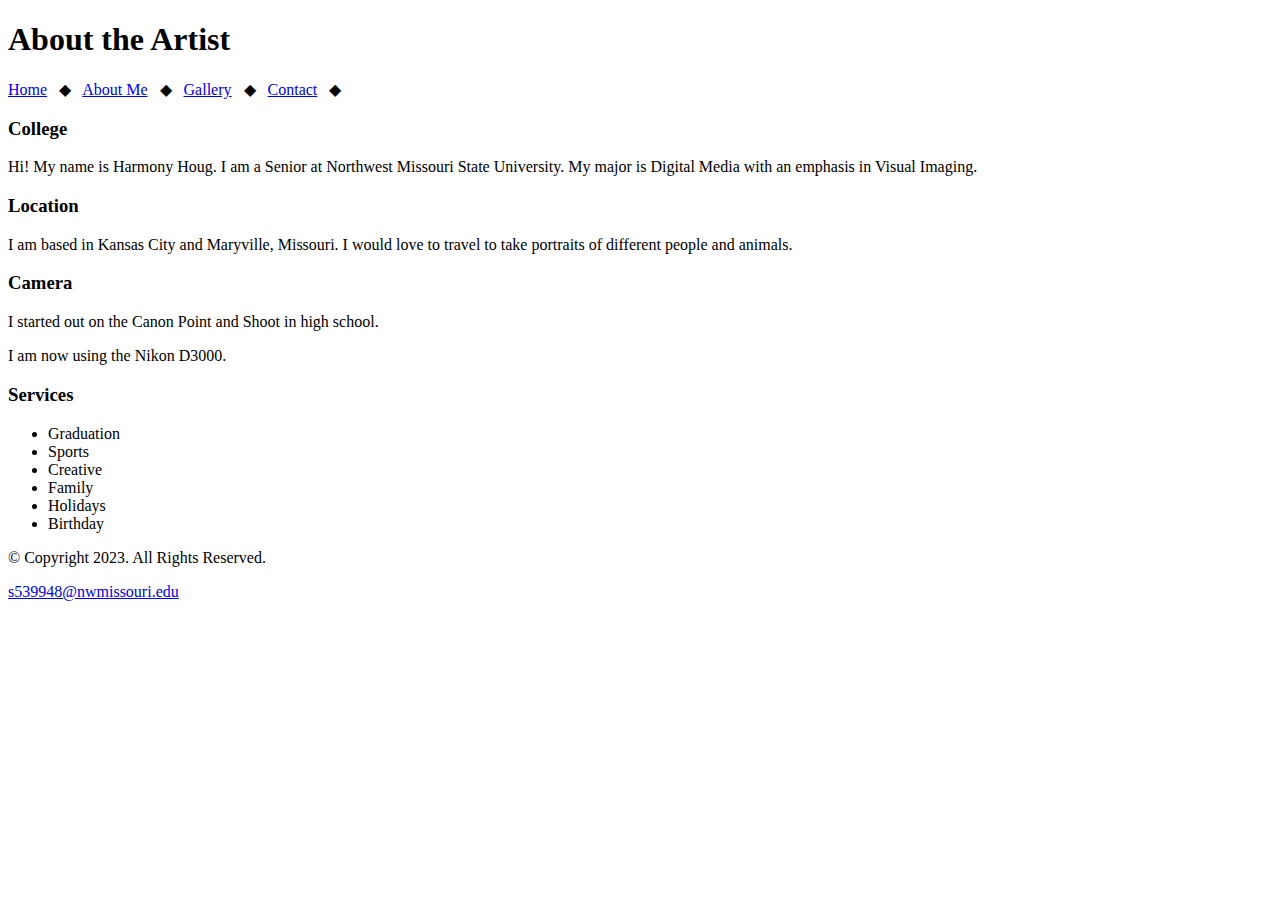
==== about.html @ 30bdf88c "Portfolio Project" ====
<!DOCTYPE html>
    <!-- Student Name: Harmony Houg
         File Name: Portfolio Project:about
         Date: September 13, 2023
    -->

<html lang="en">

<head>
    <title>About Me</title>
    <meta charset="utf-8">
</head>

<body>
    
    <div id="container">
    
        <!-- Use the header area for the website name of logo -->
        <header>
            <h1>About the Artist</h1>
        </header>


        <!-- Use the nav area to add hyperlinks to other pages within the website -->
        <nav>
            <p> <a href="index.html">Home</a> &nbsp; &#9670; &nbsp;
                <a href="about.html">About Me</a> &nbsp; &#9670; &nbsp;
                <a href="gallery.html">Gallery</a> &nbsp; &#9670; &nbsp;
                <a href="contact.html">Contact</a> &nbsp; &#9670; &nbsp;
            </p>
        </nav>


        <!-- Use the main area to add the main content of the webpage -->
        <main>
            <div id="about">
                
                <h3>College</h3>
                <p>Hi! My name is Harmony Houg. I am a Senior at Northwest Missouri State University. My major is Digital Media with an emphasis in Visual Imaging.</p>
                
                <h3>Location</h3>
                <p>I am based in Kansas City and Maryville, Missouri. I would love to travel to take portraits of different people and animals.</p>
                
                <h3>Camera</h3>
                <p>I started out on the Canon Point and Shoot in high school.</p>
                <p>I am now using the Nikon D3000.</p>
            </div>
            
            <div id="services">
            
                <h3>Services</h3>
                <ul>
                    <li>Graduation</li>
                    <li>Sports</li>
                    <li>Creative</li>
                    <li>Family</li>
                    <li>Holidays</li>
                    <li>Birthday</li>
                </ul>   
            </div>
        </main>


        <!-- Use the footer area to add webpage footer content -->
        <footer>
            <p>&copy; Copyright 2023. All Rights Reserved.</p>
            <p><a href="mailto:s539948@nwmissouri.edu">s539948@nwmissouri.edu</a></p>
        </footer>
    
    </div>
</body>
</html>
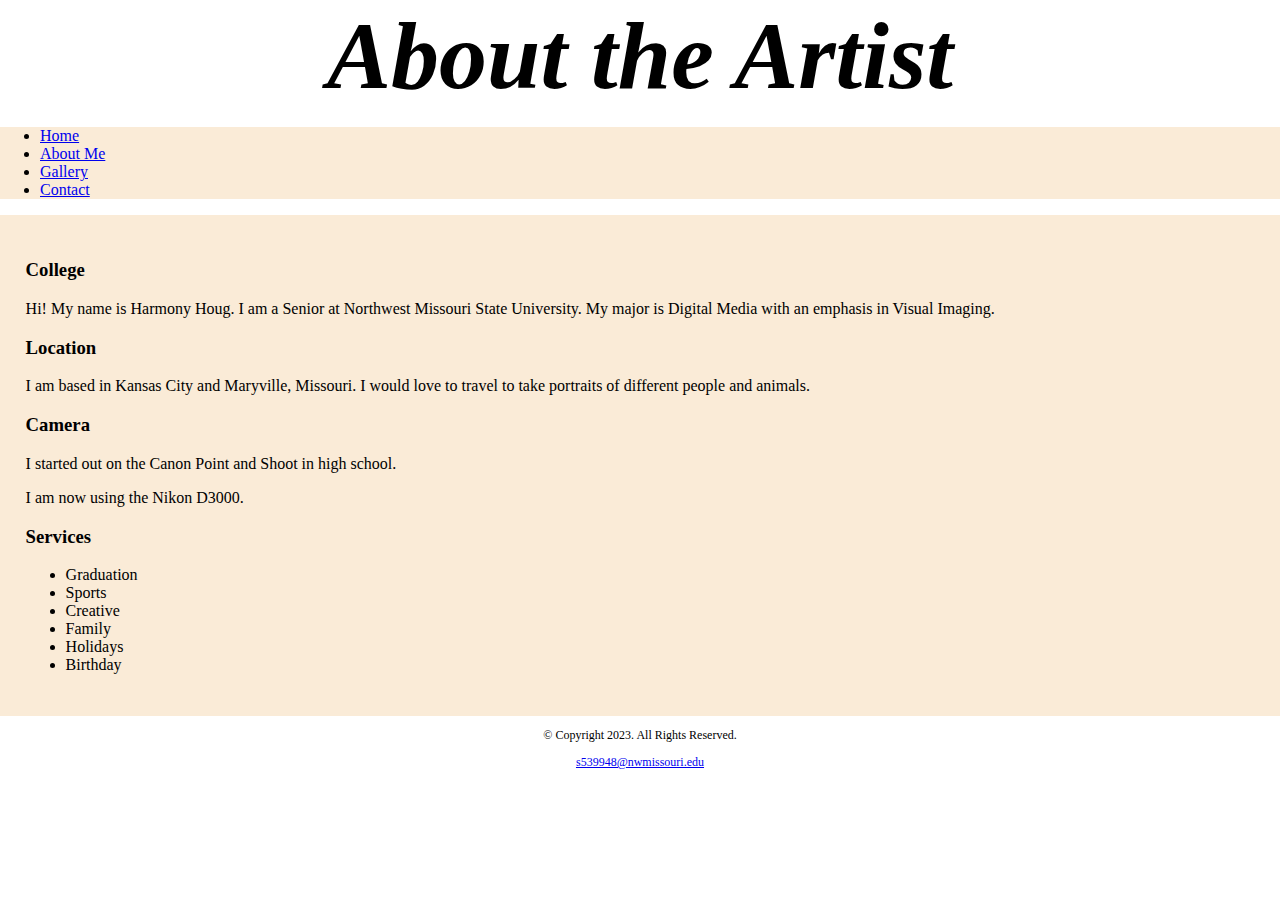
==== commit 9bcc7d57: "Portfolio Milestone 4" ====
--- a/about.html
+++ b/about.html
@@ -9,6 +9,7 @@
 <head>
     <title>About Me</title>
     <meta charset="utf-8">
+    <link rel="stylesheet" href="css/style.css">
 </head>
 
 <body>
@@ -23,11 +24,12 @@
 
         <!-- Use the nav area to add hyperlinks to other pages within the website -->
         <nav>
-            <p> <a href="index.html">Home</a> &nbsp; &#9670; &nbsp;
-                <a href="about.html">About Me</a> &nbsp; &#9670; &nbsp;
-                <a href="gallery.html">Gallery</a> &nbsp; &#9670; &nbsp;
-                <a href="contact.html">Contact</a> &nbsp; &#9670; &nbsp;
-            </p>
+            <ul>
+                <li><a href="index.html">Home</a></li>
+                <li><a href="about.html">About Me</a></li>
+                <li><a href="gallery.html">Gallery</a></li>
+                <li><a href="contact.html">Contact</a></li>
+            </ul>
         </nav>
 
 
--- a/css/style.css
+++ b/css/style.css
@@ -0,0 +1,47 @@
+/*
+    Author: Harmony Houg
+    Date: 9/19/2023
+    File Name: style.css
+*/
+
+/* CSS Reset */
+body, header, nav, main, footer, img, h1 {
+    margin: 0;
+    padding: 0;
+    border: 0;
+}
+
+/* Style rule for images */
+img {
+    max-width: 100%;
+    display: block;
+}
+
+/* Style rule for header content */
+header {
+    text-align: center;
+    font-size: 3em;
+}
+
+header h1 {
+    font-style: italic;
+}
+
+/* Style rule for navigation content */
+nav {
+    background-color: antiquewhite;
+}
+
+/* Style rule for main content */
+main {
+    padding: 2%;
+    background-color: antiquewhite;
+}
+
+/* Style rule for footer content */
+footer {
+    color: black;
+    text-align: center;
+    font-size: 0.75em;
+    padding: 0 1em;
+}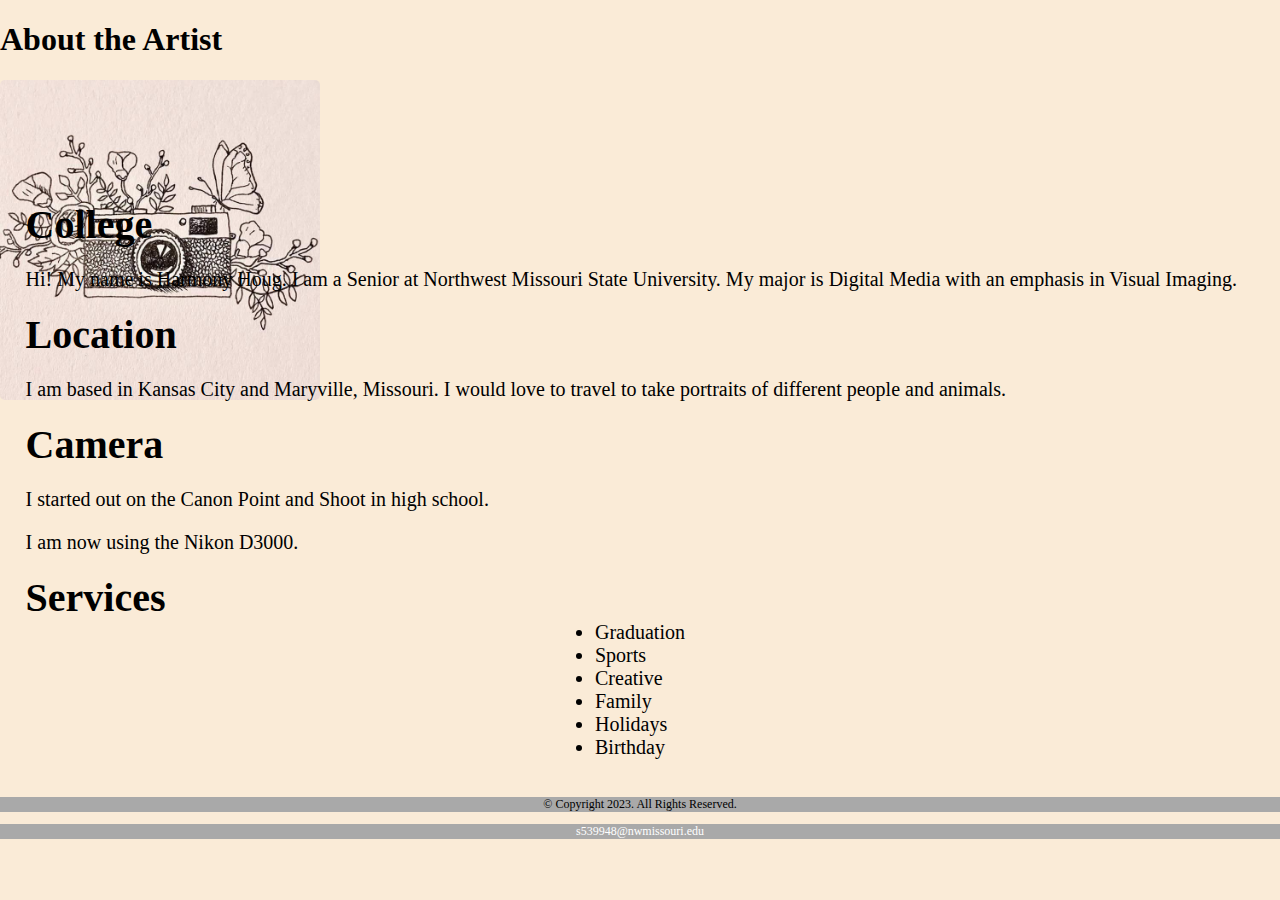
==== commit 3fc93e38: "Portfolio Project" ====
--- a/about.html
+++ b/about.html
@@ -19,6 +19,7 @@
         <!-- Use the header area for the website name of logo -->
         <header>
             <h1>About the Artist</h1>
+            <img src="images/Harmony-Studios-Logo.JPG" alt="Harmonys Logo" class="round">
         </header>
 
 
@@ -48,7 +49,7 @@
                 <p>I am now using the Nikon D3000.</p>
             </div>
             
-            <div id="services">
+            <div id="services" class="tablet-desktop">
             
                 <h3>Services</h3>
                 <ul>
--- a/css/style.css
+++ b/css/style.css
@@ -5,43 +5,189 @@
 */
 
 /* CSS Reset */
-body, header, nav, main, footer, img, h1 {
+body, header, nav, main, footer, img, ul, h3 {
     margin: 0;
     padding: 0;
     border: 0;
 }
 
-/* Style rule for images */
+/* Style rule for body and images */
+body {
+    background-color: antiquewhite;
+}
+
 img {
     max-width: 100%;
     display: block;
 }
 
+/* Style rules for mobile viewport */
+
 /* Style rule for header content */
 header {
-    text-align: center;
-    font-size: 3em;
+    position: -webkit-sticky;
+    position: sticky;
+    top: 0;
+    background-color: antiquewhite;
+    height: 150px;
 }
 
-header h1 {
-    font-style: italic;
+header img {
+    margin: 0 auto;
 }
 
 /* Style rule for navigation content */
 nav {
     background-color: antiquewhite;
+    width: 70%;
+    float: right;
+    margin: 5em 3em 0 0;
+}
+
+nav ul {
+    list-style-type: none;
+    margin: 0;
+    text-align: right;
+}
+
+nav li {
+    display: grid;
+    font-size: 1.5em;
+    font-family: 'Patrick Hand SC', cursive;
+}
+
+nav li a {
+    display: block;
+    color: antiquewhite;
+    text-align: center;
+    padding: 0.5em 1em;
+    text-decoration: none;
+}
+
+/* Show mobile class, hide tablet-desktop class */
+.mobile {
+    display: block;
+}
+
+.tablet-desktop {
+    display: none;
 }
 
 /* Style rule for main content */
 main {
+    clear: left;
     padding: 2%;
     background-color: antiquewhite;
+    font-size: 1.25em;
+    font-family: 'Patrick Hand SC', cursive;
 }
 
 /* Style rule for footer content */
-footer {
-    color: black;
+footer p{
+    background-color: darkgray;
     text-align: center;
     font-size: 0.75em;
     padding: 0 1em;
-}+}
+
+footer p a {
+    color: #fff;
+    text-decoration: none;
+}
+
+.round {
+    border-radius: 5px;
+}
+
+/* Media Query for Tablet Viewport */
+@media screen and (min-width: 630px){
+    
+    /* Tablet Viewport: Show tablet-desktop class, hide mobile class */
+    .tablet-desktop {
+        display: grid;
+    }
+    
+    .mobile {
+        display: none;
+    }
+    
+    /* Tablet Viewport: Style rule for header */
+    header {
+        position: static;
+        padding-bottom: 2%;
+    }
+    
+    /* Tablet Viewport: Style rules for nav area */
+    nav li {
+        display: grid;
+        border: 1px solid antiquewhite;
+    }
+    
+    /* Tablet Viewport: Style rules for main content area */
+    main ul {
+        margin: auto;
+    }
+
+    #services {
+        clear: right;
+    }
+
+    #contact {
+        text-align: center;
+    }
+}
+
+/* Media Query for Desktop Viewport */
+@media screen and (min-width: 769px) {
+    
+    /* Desktop Viewport: Style rule for header */
+    header {
+        width: 25%;
+        float: left;
+    }
+    
+    /* Desktop Viewport: Style rules for nav area */
+    nav {
+        float: right;
+        width: 60%;
+        margin: auto;
+    }
+    
+    nav ul {
+        text-align: center;
+    }
+    
+    nav li {
+        border: none;
+    }
+    
+    nav li a {
+        padding: 0.5em 1em;
+    }
+    
+    nav li a:hover {
+        color: antiquewhite;
+        background-color: darkgray;
+    }
+    
+    /* Desktop Viewport: Style rules for main content */
+    main {
+        clear: left;
+    }
+    
+    main h3 {
+        font-size: 2em;
+    }
+    
+     main ul {
+        margin: auto;
+    }
+
+    #services {
+        clear: right;
+    }
+
+    #contact {
+        text-align: center;
+    }
+}
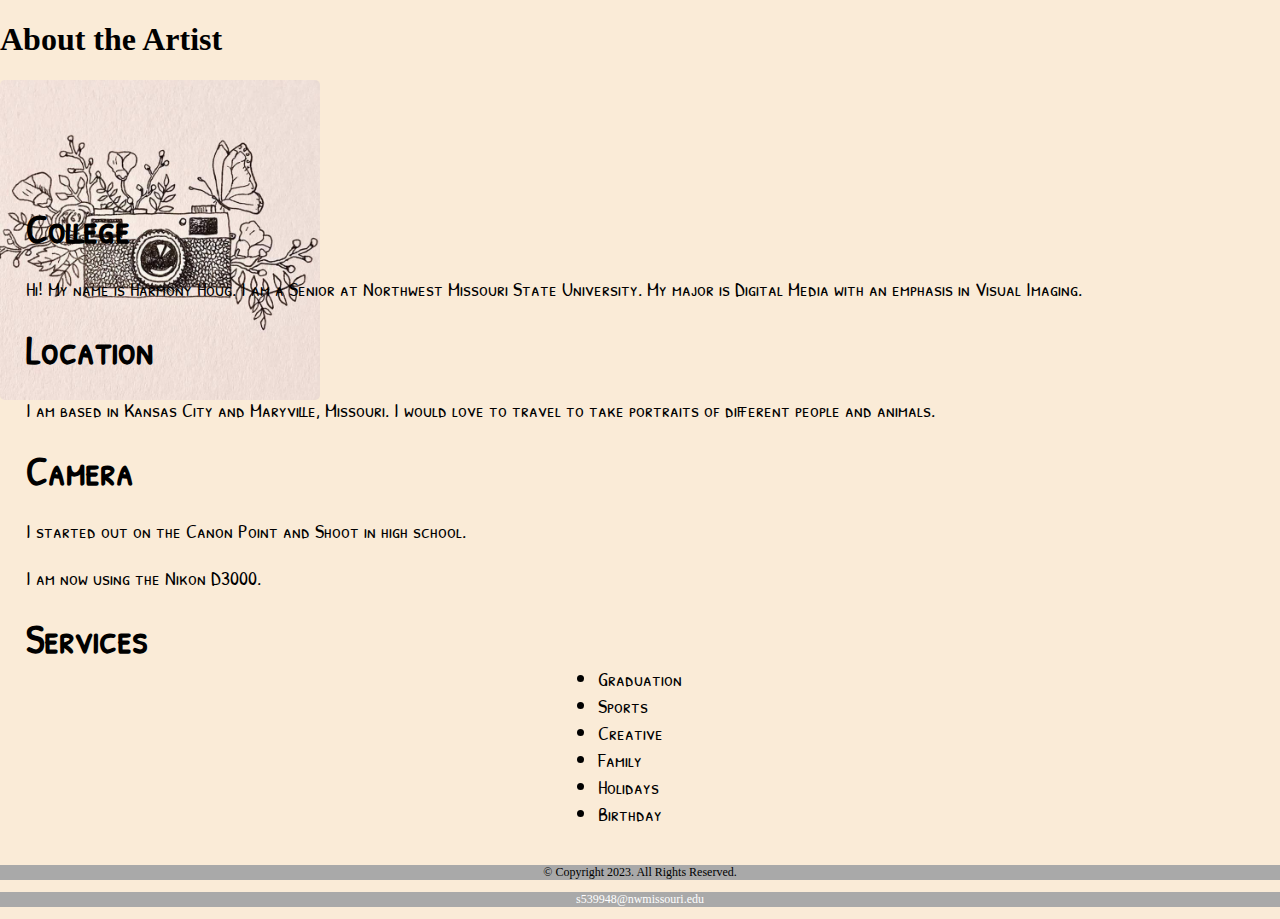
==== commit a567e984: "Portfolio" ====
--- a/about.html
+++ b/about.html
@@ -10,6 +10,8 @@
     <title>About Me</title>
     <meta charset="utf-8">
     <link rel="stylesheet" href="css/style.css">
+    <meta name="viewport" content="width=device-width, initial-scale=1.0"> 
+    <link href="https://fonts.googleapis.com/css2?family=Patrick+Hand+SC&display=swap" rel="stylesheet">
 </head>
 
 <body>
--- a/css/style.css
+++ b/css/style.css
@@ -5,7 +5,7 @@
 */
 
 /* CSS Reset */
-body, header, nav, main, footer, img, ul, h3 {
+body, header, nav, main, footer, img, ul, h3, div {
     margin: 0;
     padding: 0;
     border: 0;
@@ -23,81 +23,81 @@
 
 /* Style rules for mobile viewport */
 
-/* Style rule for header content */
-header {
-    position: -webkit-sticky;
-    position: sticky;
-    top: 0;
-    background-color: antiquewhite;
-    height: 150px;
-}
+    /* Style rule for header content */
+    header {
+        position: -webkit-sticky;
+        position: sticky;
+        top: 0;
+        background-color: antiquewhite;
+        height: 150px;
+    }
 
-header img {
-    margin: 0 auto;
-}
+    header img {
+        margin: 0 auto;
+    }
 
-/* Style rule for navigation content */
-nav {
-    background-color: antiquewhite;
-    width: 70%;
-    float: right;
-    margin: 5em 3em 0 0;
-}
+    /* Style rule for navigation content */
+    nav {
+        background-color: antiquewhite;
+        width: 70%;
+        float: right;
+        margin: 5em 3em 0 0;
+    }
 
-nav ul {
-    list-style-type: none;
-    margin: 0;
-    text-align: right;
-}
+    nav ul {
+        list-style-type: none;
+        margin: 0;
+        text-align: right;
+    }
 
-nav li {
-    display: grid;
-    font-size: 1.5em;
-    font-family: 'Patrick Hand SC', cursive;
-}
+    nav li {
+        display: grid;
+        font-size: 1.5em;
+        font-family: 'Patrick Hand SC', cursive;
+    }
 
-nav li a {
-    display: block;
-    color: antiquewhite;
-    text-align: center;
-    padding: 0.5em 1em;
-    text-decoration: none;
-}
+    nav li a {
+        display: block;
+        color: antiquewhite;
+        text-align: center;
+        padding: 0.5em 1em;
+        text-decoration: none;
+    }
 
-/* Show mobile class, hide tablet-desktop class */
-.mobile {
-    display: block;
-}
+    /* Show mobile class, hide tablet-desktop class */
+    .mobile {
+        display: block;
+    }
 
-.tablet-desktop {
-    display: none;
-}
+    .tablet-desktop {
+        display: none;
+    }
 
-/* Style rule for main content */
-main {
-    clear: left;
-    padding: 2%;
-    background-color: antiquewhite;
-    font-size: 1.25em;
-    font-family: 'Patrick Hand SC', cursive;
-}
+    /* Style rule for main content */
+    main {
+        clear: left;
+        padding: 2%;
+        background-color: antiquewhite;
+        font-size: 1.25em;
+        font-family: 'Patrick Hand SC', cursive;
+    }
 
-/* Style rule for footer content */
-footer p{
-    background-color: darkgray;
-    text-align: center;
-    font-size: 0.75em;
-    padding: 0 1em;
-}
+    /* Style rule for footer content */
+    footer p{
+        background-color: darkgray;
+        text-align: center;
+        font-size: 0.75em;
+        padding: 0 1em;
+    }
 
-footer p a {
-    color: #fff;
-    text-decoration: none;
-}
+    footer p a {
+        color: #fff;
+        text-decoration: none;
+    }
 
-.round {
-    border-radius: 5px;
-}
+    .round {
+        border-radius: 5px;
+    }
 
 /* Media Query for Tablet Viewport */
 @media screen and (min-width: 630px){
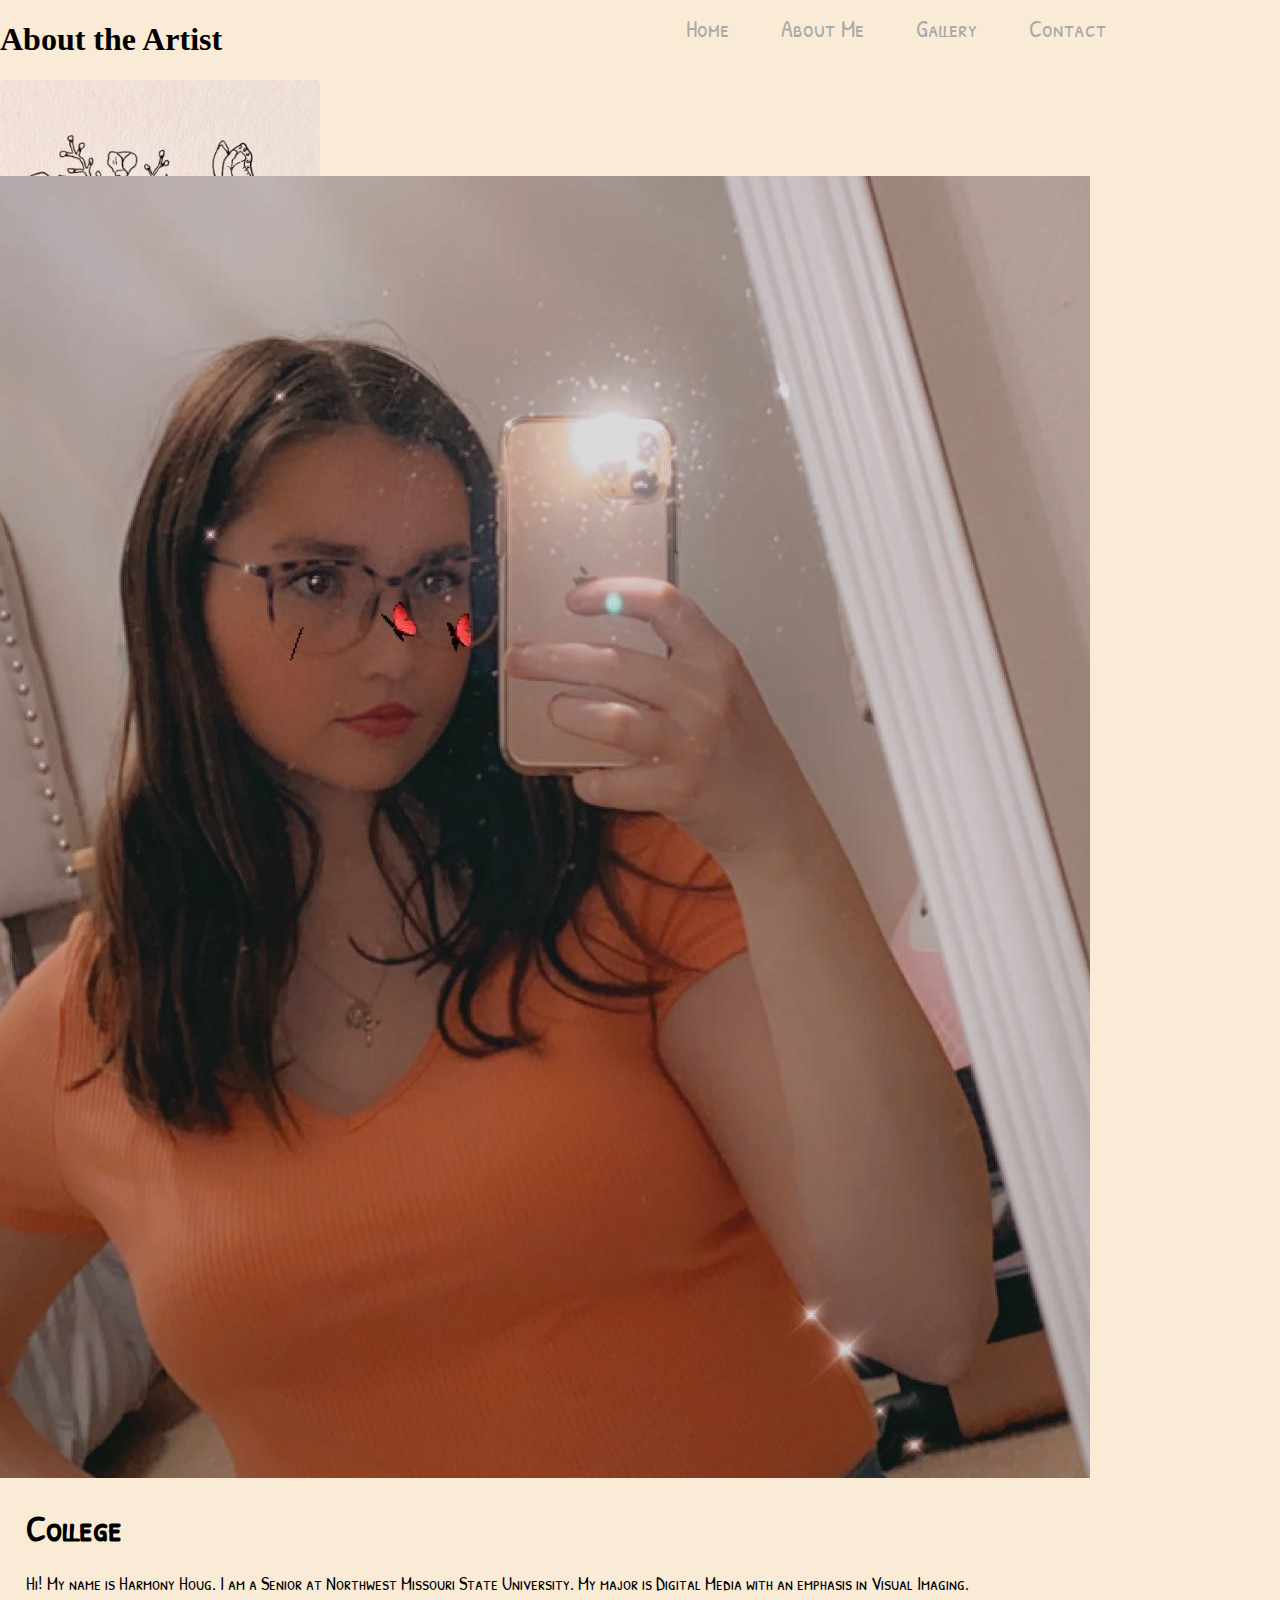
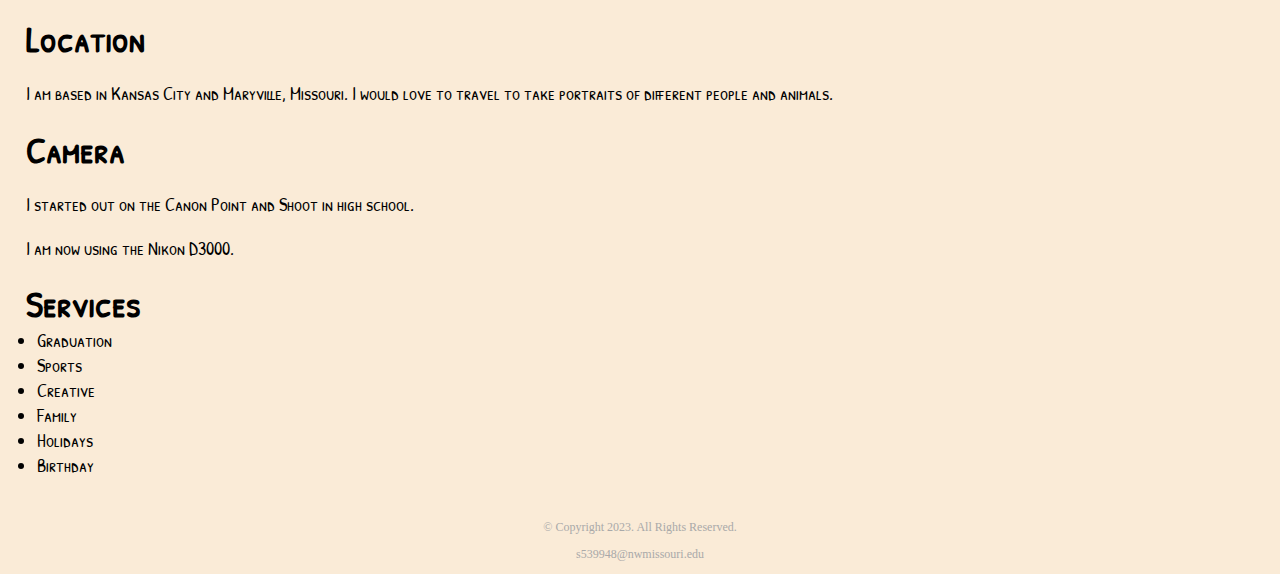
==== commit 05ccde1f: "Portfolio" ====
--- a/about.html
+++ b/about.html
@@ -34,7 +34,11 @@
                 <li><a href="contact.html">Contact</a></li>
             </ul>
         </nav>
-
+        
+        <!-- Artist Image -->
+        <div id="Harmony">
+            <img src="images/Harmony.jpg" alt="Picture of Harmony">
+        </div>
 
         <!-- Use the main area to add the main content of the webpage -->
         <main>
--- a/css/style.css
+++ b/css/style.css
@@ -38,7 +38,7 @@
 
     /* Style rule for navigation content */
     nav {
-        background-color: antiquewhite;
+        color: darkgray;
         width: 70%;
         float: right;
         margin: 5em 3em 0 0;
@@ -51,14 +51,15 @@
     }
 
     nav li {
-        display: grid;
+        display: block;
         font-size: 1.5em;
         font-family: 'Patrick Hand SC', cursive;
+        color: darkgray;
     }
 
     nav li a {
         display: block;
-        color: antiquewhite;
+        color: darkgray;
         text-align: center;
         padding: 0.5em 1em;
         text-decoration: none;
@@ -75,23 +76,22 @@
 
     /* Style rule for main content */
     main {
-        clear: left;
+        background-color: antiquewhite;
         padding: 2%;
-        background-color: antiquewhite;
-        font-size: 1.25em;
+        font-size: 1.15em;
         font-family: 'Patrick Hand SC', cursive;
     }
 
     /* Style rule for footer content */
-    footer p{
-        background-color: darkgray;
+    footer p {
+        background-color: antiquewhite;
         text-align: center;
         font-size: 0.75em;
-        padding: 0 1em;
+        color: darkgray;
     }
 
     footer p a {
-        color: #fff;
+        color: darkgray;
         text-decoration: none;
     }
 
@@ -104,7 +104,7 @@
     
     /* Tablet Viewport: Show tablet-desktop class, hide mobile class */
     .tablet-desktop {
-        display: grid;
+        display: inline-block;
     }
     
     .mobile {
@@ -119,17 +119,26 @@
     
     /* Tablet Viewport: Style rules for nav area */
     nav li {
-        display: grid;
+        display: inline-block;
         border: 1px solid antiquewhite;
     }
     
     /* Tablet Viewport: Style rules for main content area */
     main ul {
-        margin: auto;
-    }
-
-    #services {
-        clear: right;
+        margin: 0 0 4% 10%;
+    }
+    
+    /* Tablet Viewport: Style rules for footer content */
+    footer p {
+        background-color: antiquewhite;
+        text-align: center;
+        font-size: 0.75em;
+        color: darkgray;
+    }
+
+    footer p a {
+        color: darkgray;
+        text-decoration: none;
     }
 
     #contact {
@@ -166,13 +175,14 @@
     }
     
     nav li a:hover {
-        color: antiquewhite;
-        background-color: darkgray;
+        color: darkgray;
+        background-color: #fff;
     }
     
     /* Desktop Viewport: Style rules for main content */
     main {
         clear: left;
+        padding: 2%;
     }
     
     main h3 {
@@ -180,11 +190,20 @@
     }
     
      main ul {
-        margin: auto;
-    }
-
-    #services {
-        clear: right;
+        margin: 0 0 4% 10%;
+    }
+    
+    /* Desktop Viewport: Style rules for footer content */
+    footer p {
+        background-color: antiquewhite;
+        text-align: center;
+        font-size: 0.75em;
+        color: darkgray;
+    }
+
+    footer p a {
+        color: darkgray;
+        text-decoration: none;
     }
 
     #contact {
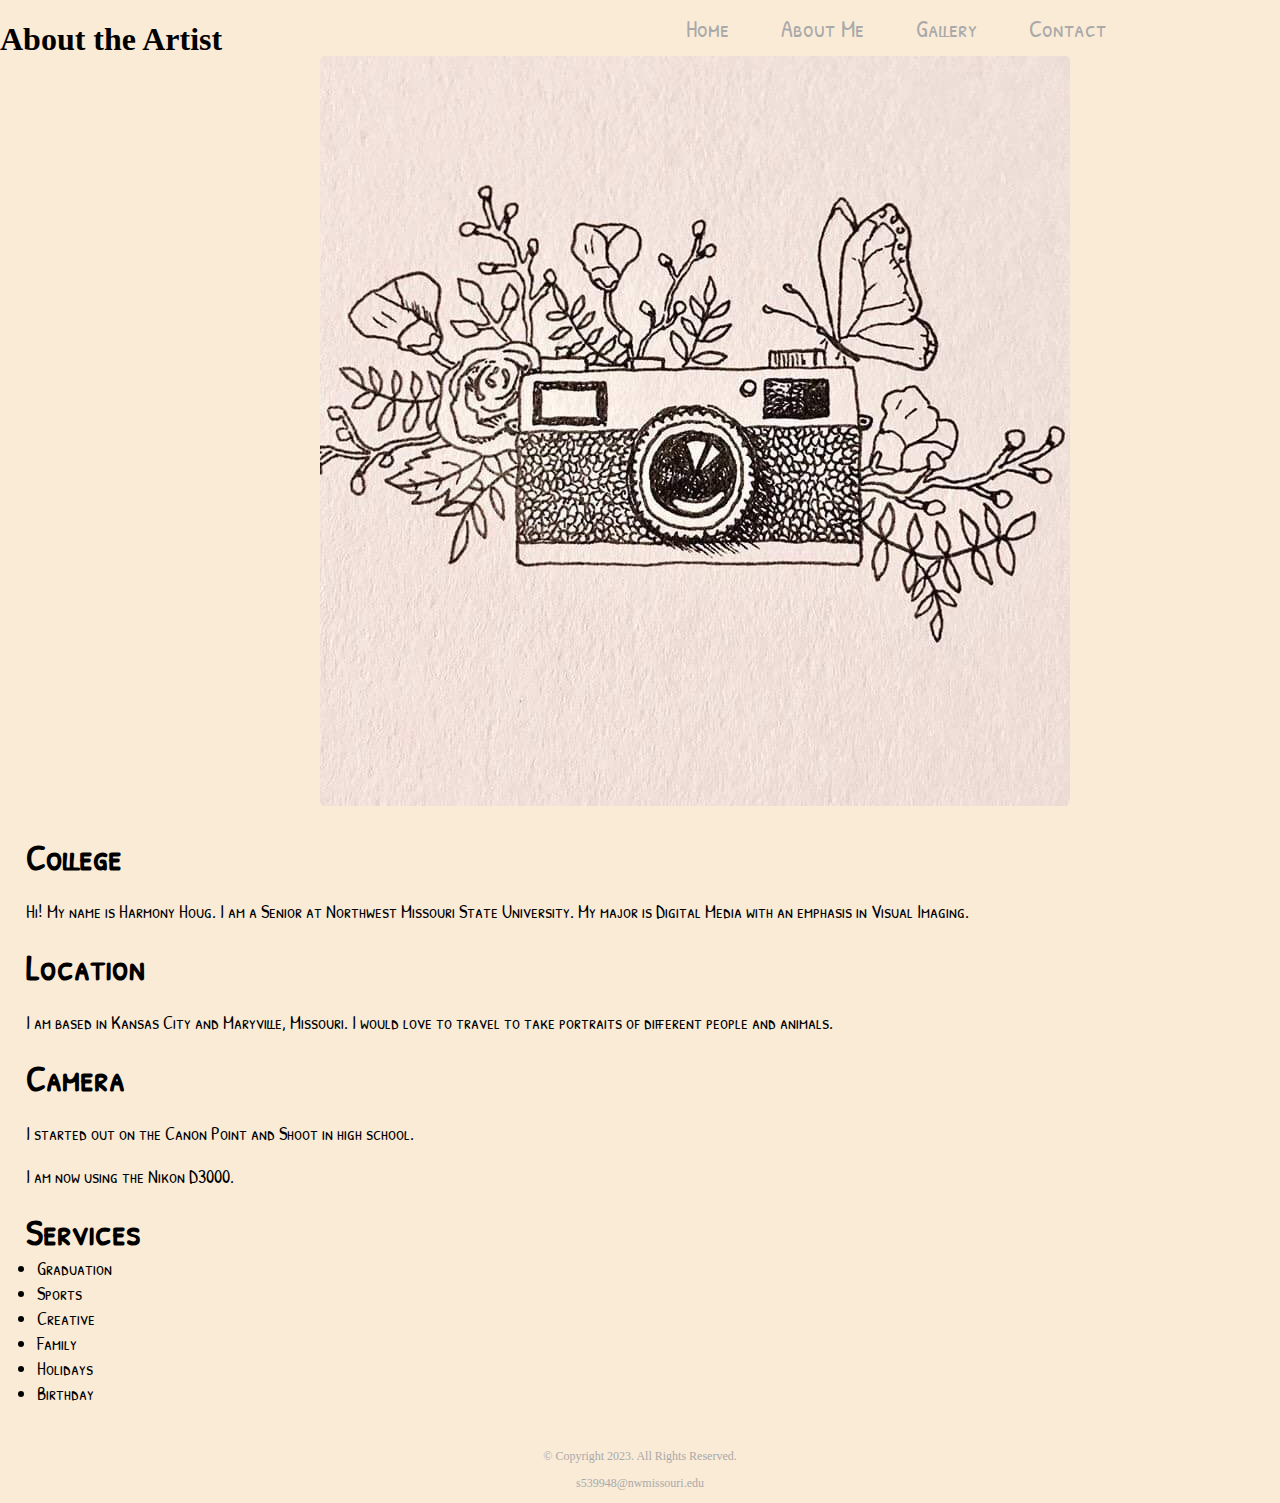
==== commit a254cd93: "Portfolio" ====
--- a/about.html
+++ b/about.html
@@ -21,7 +21,6 @@
         <!-- Use the header area for the website name of logo -->
         <header>
             <h1>About the Artist</h1>
-            <img src="images/Harmony-Studios-Logo.JPG" alt="Harmonys Logo" class="round">
         </header>
 
 
@@ -37,7 +36,7 @@
         
         <!-- Artist Image -->
         <div id="Harmony">
-            <img src="images/Harmony.jpg" alt="Picture of Harmony">
+            <img src="images/Harmony-Studios-Logo.JPG" alt="Harmonys Logo" class="round">
         </div>
 
         <!-- Use the main area to add the main content of the webpage -->
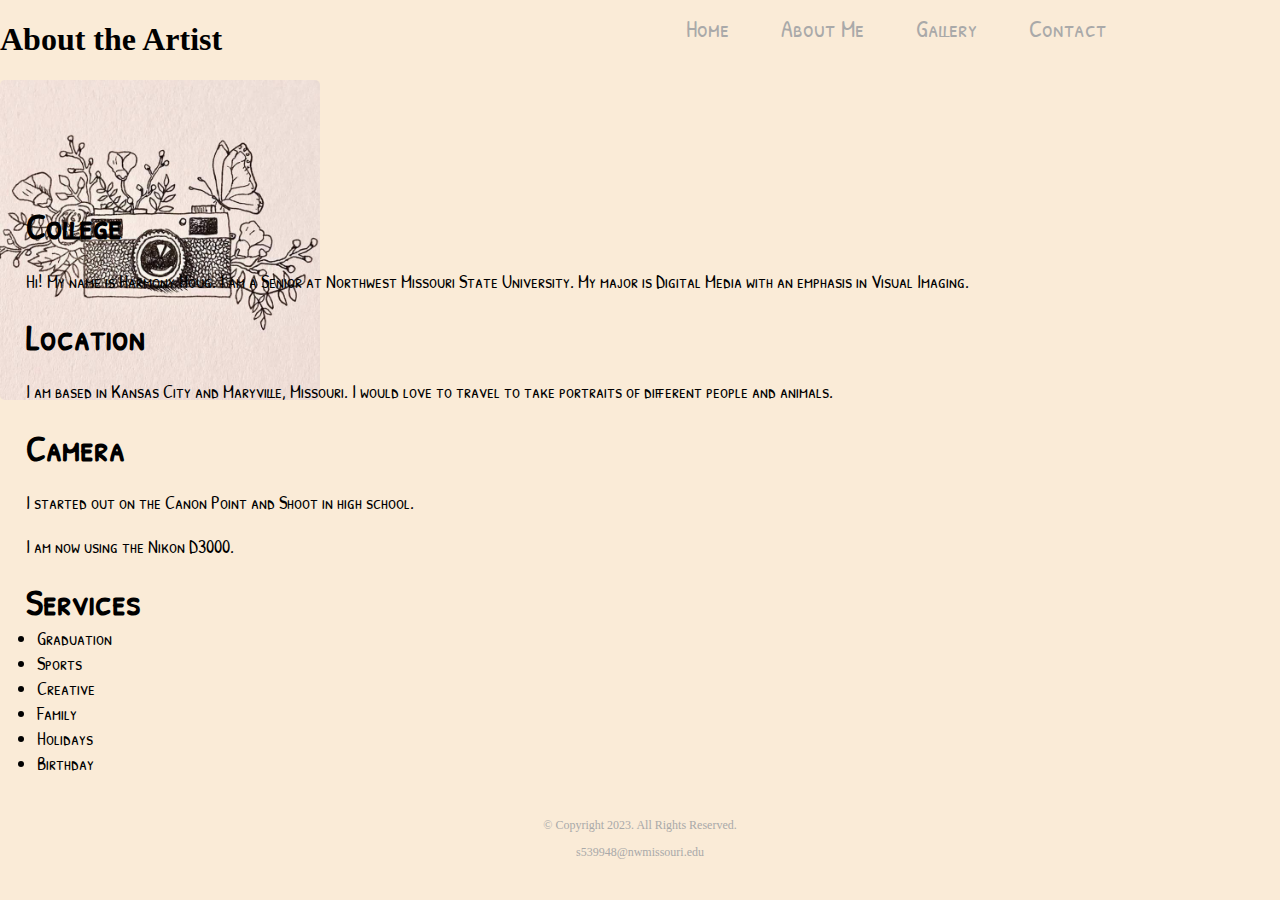
==== commit b87257c9: "Portfolio" ====
--- a/about.html
+++ b/about.html
@@ -21,6 +21,7 @@
         <!-- Use the header area for the website name of logo -->
         <header>
             <h1>About the Artist</h1>
+            <img src="images/Harmony-Studios-Logo.JPG" alt="Harmonys Logo" class="round">
         </header>
 
 
@@ -36,7 +37,6 @@
         
         <!-- Artist Image -->
         <div id="Harmony">
-            <img src="images/Harmony-Studios-Logo.JPG" alt="Harmonys Logo" class="round">
         </div>
 
         <!-- Use the main area to add the main content of the webpage -->
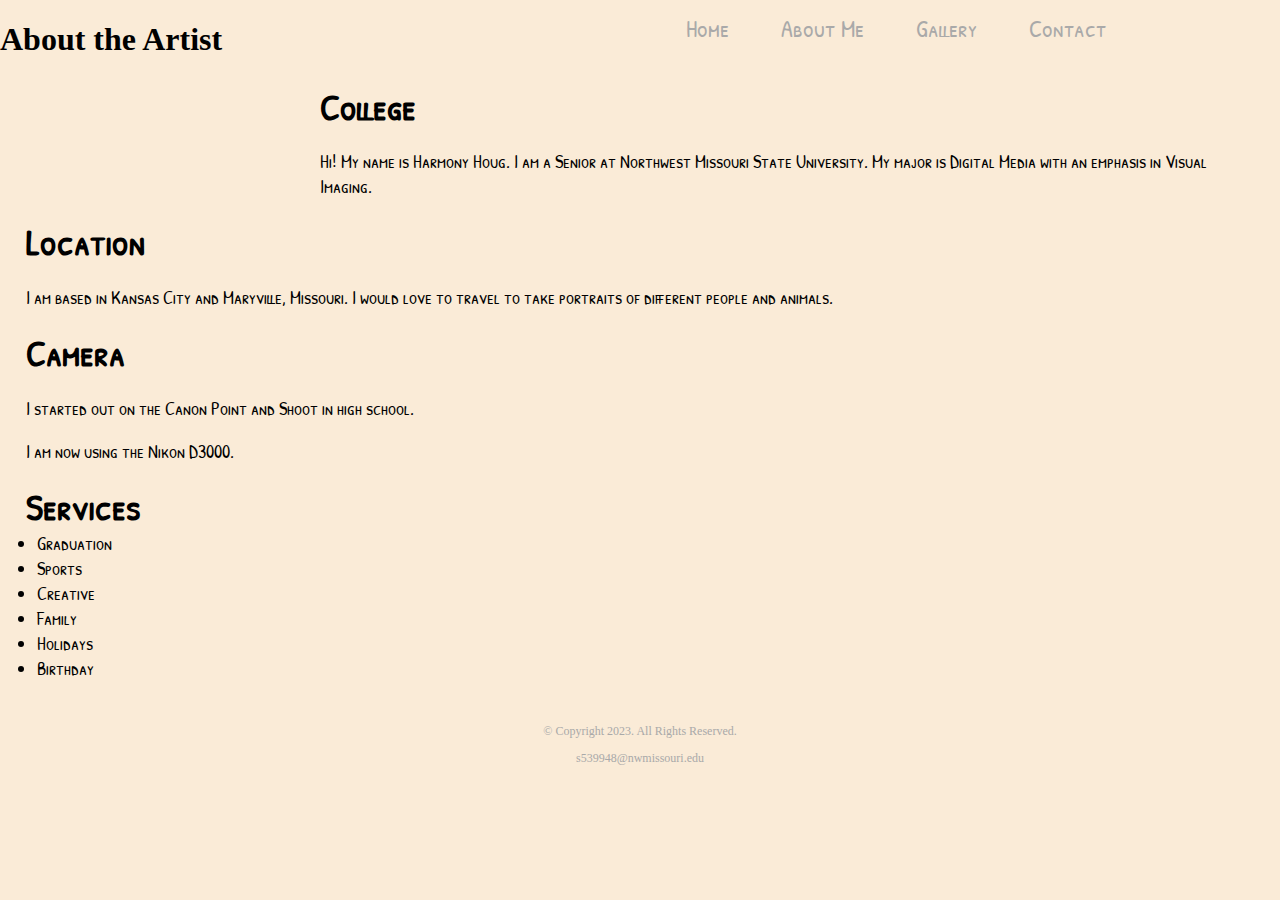
==== commit 659a2ac9: "Portfolio" ====
--- a/about.html
+++ b/about.html
@@ -21,7 +21,6 @@
         <!-- Use the header area for the website name of logo -->
         <header>
             <h1>About the Artist</h1>
-            <img src="images/Harmony-Studios-Logo.JPG" alt="Harmonys Logo" class="round">
         </header>
 
 
@@ -35,9 +34,6 @@
             </ul>
         </nav>
         
-        <!-- Artist Image -->
-        <div id="Harmony">
-        </div>
 
         <!-- Use the main area to add the main content of the webpage -->
         <main>
--- a/css/style.css
+++ b/css/style.css
@@ -27,13 +27,14 @@
     header {
         position: -webkit-sticky;
         position: sticky;
-        top: 0;
         background-color: antiquewhite;
         height: 150px;
     }
 
     header img {
-        margin: 0 auto;
+        margin: 10px;
+        padding: 2%;
+        border-bottom: 1px solid;
     }
 
     /* Style rule for navigation content */
@@ -77,6 +78,7 @@
     /* Style rule for main content */
     main {
         background-color: antiquewhite;
+        clear: right;
         padding: 2%;
         font-size: 1.15em;
         font-family: 'Patrick Hand SC', cursive;
@@ -126,6 +128,7 @@
     /* Tablet Viewport: Style rules for main content area */
     main ul {
         margin: 0 0 4% 10%;
+        clear: right;
     }
     
     /* Tablet Viewport: Style rules for footer content */
@@ -181,7 +184,7 @@
     
     /* Desktop Viewport: Style rules for main content */
     main {
-        clear: left;
+        clear: right;
         padding: 2%;
     }
     
